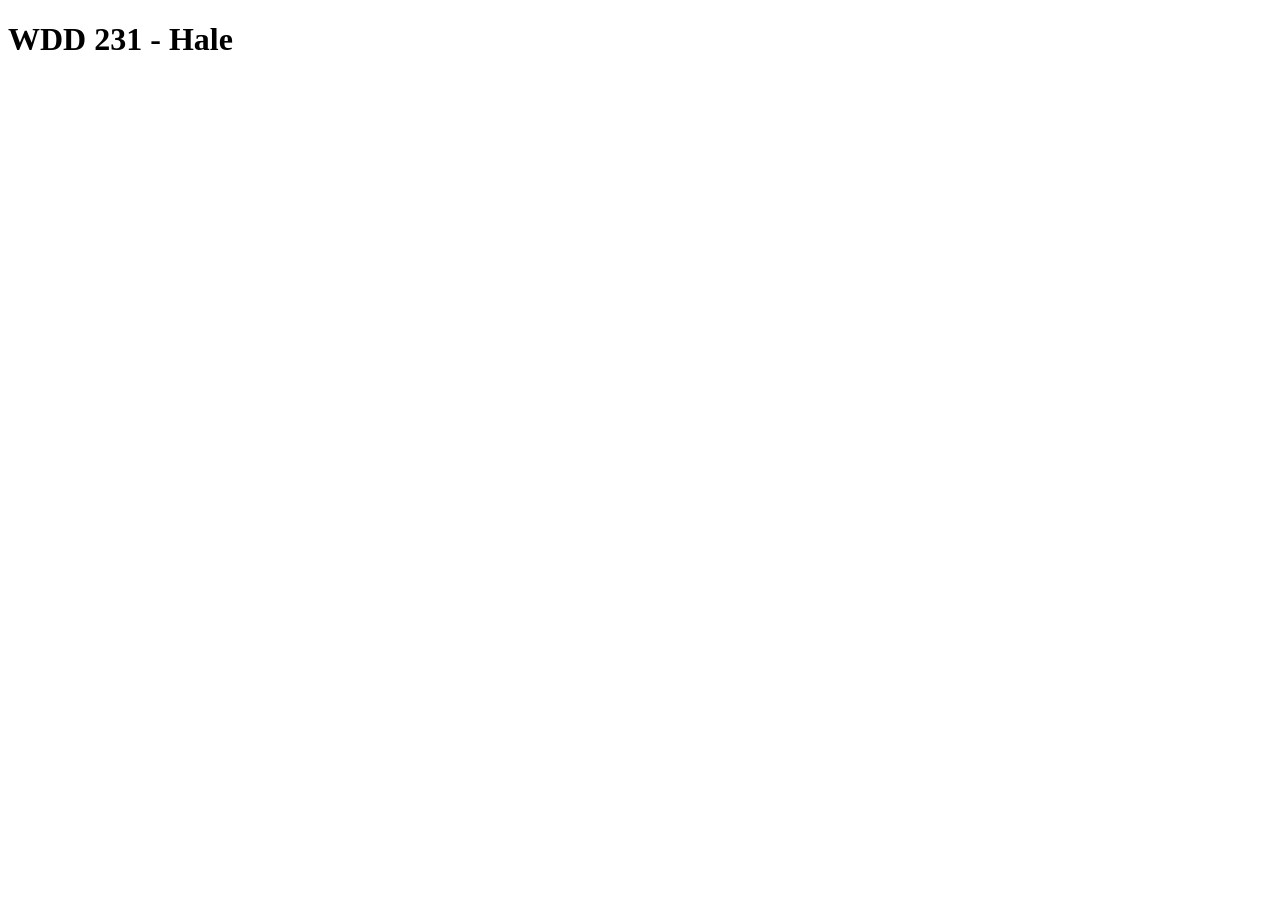
==== index.html @ 5cfc6251 "initial commit" ====
<!DOCTYPE html>
<html lang="en">
<head>
    <meta charset="UTF-8">
    <meta name="viewport" content="width=device-width, initial-scale=1.0">
    <title>Document</title>
</head>
<body>
    <h1>WDD 231 - Hale</h1>
</body>
</html>
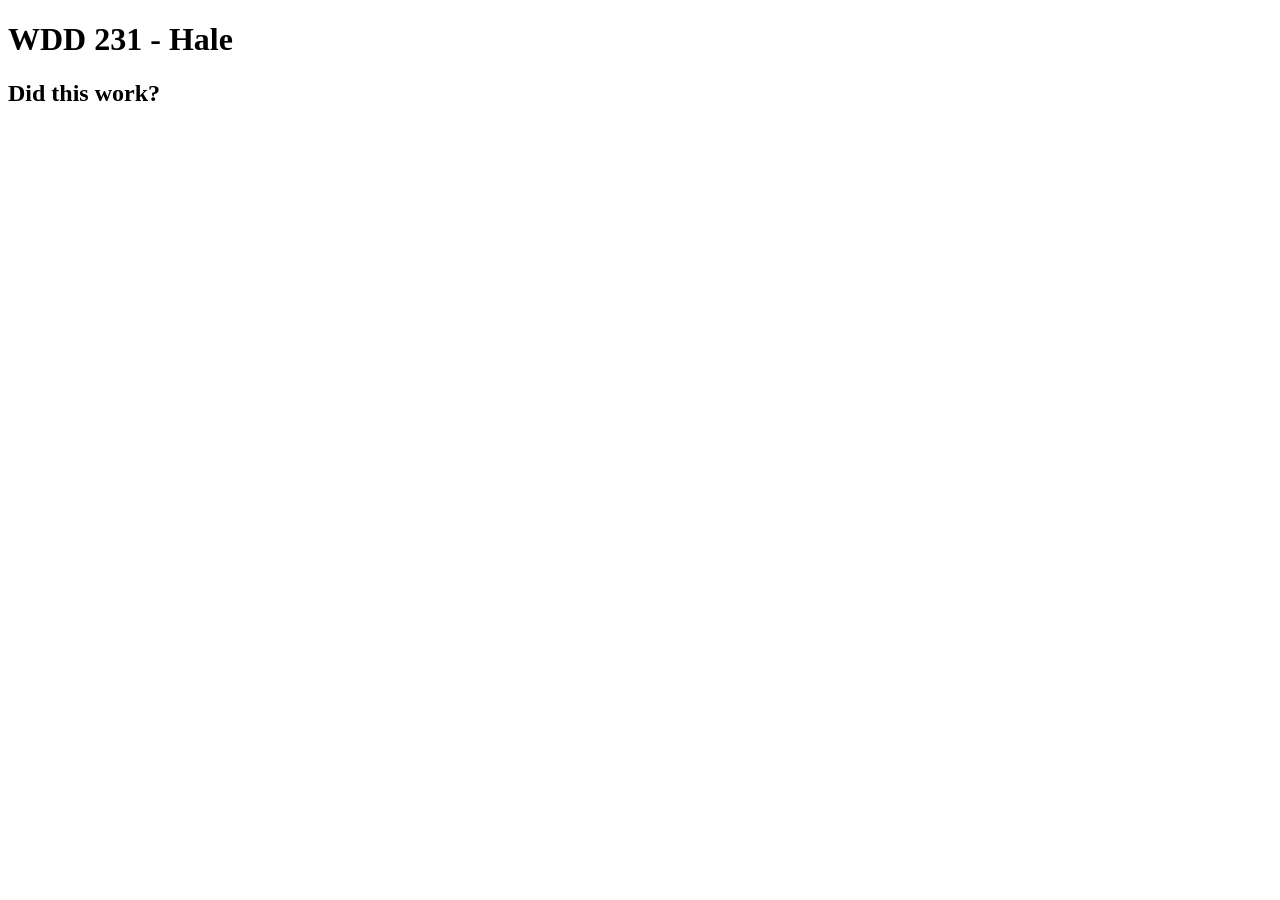
==== commit b6496d28: "@nd times the charm" ====
--- a/index.html
+++ b/index.html
@@ -7,5 +7,6 @@
 </head>
 <body>
     <h1>WDD 231 - Hale</h1>
+    <h2>Did this work?</h2>
 </body>
 </html>
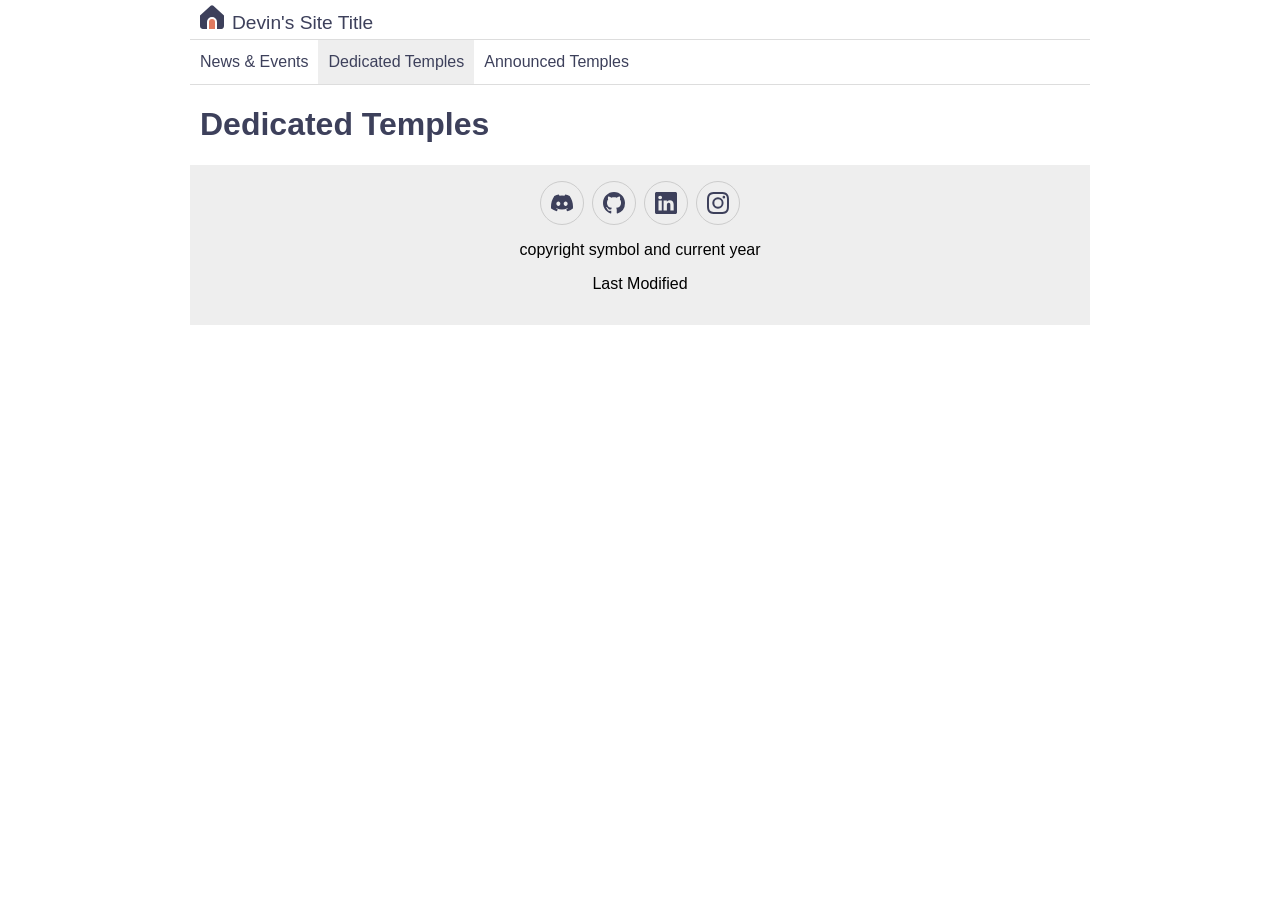
==== commit 1343ca38: "W01 Learning Activity" ====
--- a/index.html
+++ b/index.html
@@ -4,9 +4,38 @@
     <meta charset="UTF-8">
     <meta name="viewport" content="width=device-width, initial-scale=1.0">
     <title>Document</title>
+
+    <link rel="stylesheet" href="styles/normalize.css">
+    <link rel="stylesheet" href="styles/base.css">
+    <link rel="stylesheet" href="styles/larger.css">
 </head>
 <body>
-    <h1>WDD 231 - Hale</h1>
-    <h2>Did this work?</h2>
+    <header>
+        <img src="images/home.svg" alt="Site Logo" width="512" height="512">
+        <span>Devin's Site Title</span>
+        <button id="ham-btn" class="hamburger"></button>
+    </header>
+    <nav id="nav-bar" class="navigation">
+        <ul>
+            <li><a href="#">News &amp; Events</a></li>
+            <li class="current"><a href="#">Dedicated Temples</a></li>
+            <li><a href="#">Announced Temples</a></li>
+        </ul>
+    </nav>
+    <main>
+        <h1>Dedicated Temples</h1>
+    </main>
+    <footer>
+        <div class="social">
+            <a href="https://discord.com/" target="_blank"><img src="images/discord.svg" alt="Discord" width="16" height="16"></a>
+            <a href="https://github.com/xylthien/" target="_blank"><img src="images/github.svg" alt="Github" width="16" height="16"></a>
+            <a href="https://www.linkedin.com/in/devin-hale-5644171a1/" target="_blank"><img src="images/linkedin.svg" alt="Linked In" width="16" height="16"></a>
+            <a href="https://www.instagram.com/xylthien456/" target="_blank"><img src="images/instagram.svg" alt="Twitter" width="16" height="16"></a>
+        </div>
+
+        <p>copyright symbol and current year</p>
+        <p>Last Modified</p>
+    </footer>
+    <script src="scripts/navigation.js"></script>
 </body>
 </html>
--- a/styles/base.css
+++ b/styles/base.css
@@ -0,0 +1,123 @@
+/*---------- COLOR SCHEME ----------
+terra cotta #E07A5F
+deep slate blue #3d405b
+*/
+
+/********************* SITE WIDE *********************/
+* {
+    font-family: "Josefin Sans", sans-serif;
+    box-sizing: border-box;
+}
+
+h1 {
+    margin-left: 10px;
+    color: #3d405b;
+}
+
+/********************* HEADER *********************/
+header {
+    display: grid;
+    grid-template-columns: 24px auto 44px;
+    padding: 5px 0 5px 10px;
+    align-items: end;
+    border-bottom: solid 1px #DDD;
+    column-gap: 8px;
+}
+
+header img {
+    display: block;
+    width: 100%;
+    height: auto;
+    padding-bottom: 5px;
+}
+
+header span {
+    font-size: 1.2rem;
+    color: #3d405b;
+}
+
+/********************* NAVIGATION *********************/
+.navigation {
+    display: none;
+}
+
+.navigation.show {
+    display: block;
+}
+
+.navigation ul {
+    list-style-type: none;
+    margin: 0;
+    padding: 0;
+}
+
+.navigation a {
+    display: block;
+    padding: .8rem 10px;
+    color: #3d405b;
+    text-decoration: none;
+    border-bottom: solid 1px #ddd;
+}
+
+.navigation li.current {
+    background-color: #eee;
+}
+
+.navigation a:hover {
+    background-color: #E07A5F;
+}
+
+
+
+
+
+
+
+/********************* HAMBURGER *********************/
+.hamburger {
+    background: none;
+    border: none;
+    color: #3d405b;
+    cursor: pointer;
+    font-family: Verdana, Geneva, Tahoma, sans-serif;
+}
+
+.hamburger::before {
+    content: "\2630";
+}
+
+.hamburger.show::before {
+    content: "\00D7";
+}
+
+/********************* FOOTER *********************/
+footer {
+    background-color: #eee;
+    padding: 1rem 10px;
+    text-align: center;
+}
+
+.social {
+    display: flex;
+    justify-content: center;
+    column-gap: 8px;
+}
+
+.social a {
+    display: flex;
+    justify-content: center;
+    align-items: center;
+    width: 44px;
+    height: 44px;
+    border: #ccc solid 1px;
+    border-radius: 22px;
+}
+
+.social img {
+    width: 22px;
+    height: 22px;
+}
+
+.social a:hover {
+    background-color: #ddd;
+}
--- a/styles/larger.css
+++ b/styles/larger.css
@@ -0,0 +1,29 @@
+@media only screen and (min-width: 38rem) {
+
+header, main, nav, footer {
+    max-width: 900px;
+    margin: 0 auto;
+}
+
+header {
+    grid-template-columns: 24px auto;
+}
+
+.hamburger {
+    display: none;
+}
+
+.navigation {
+    display: block;
+    border-bottom: solid 1px #ddd;
+}
+
+.navigation ul {
+    display: flex;
+}
+
+.navigation a {
+    border: none;
+}
+
+}
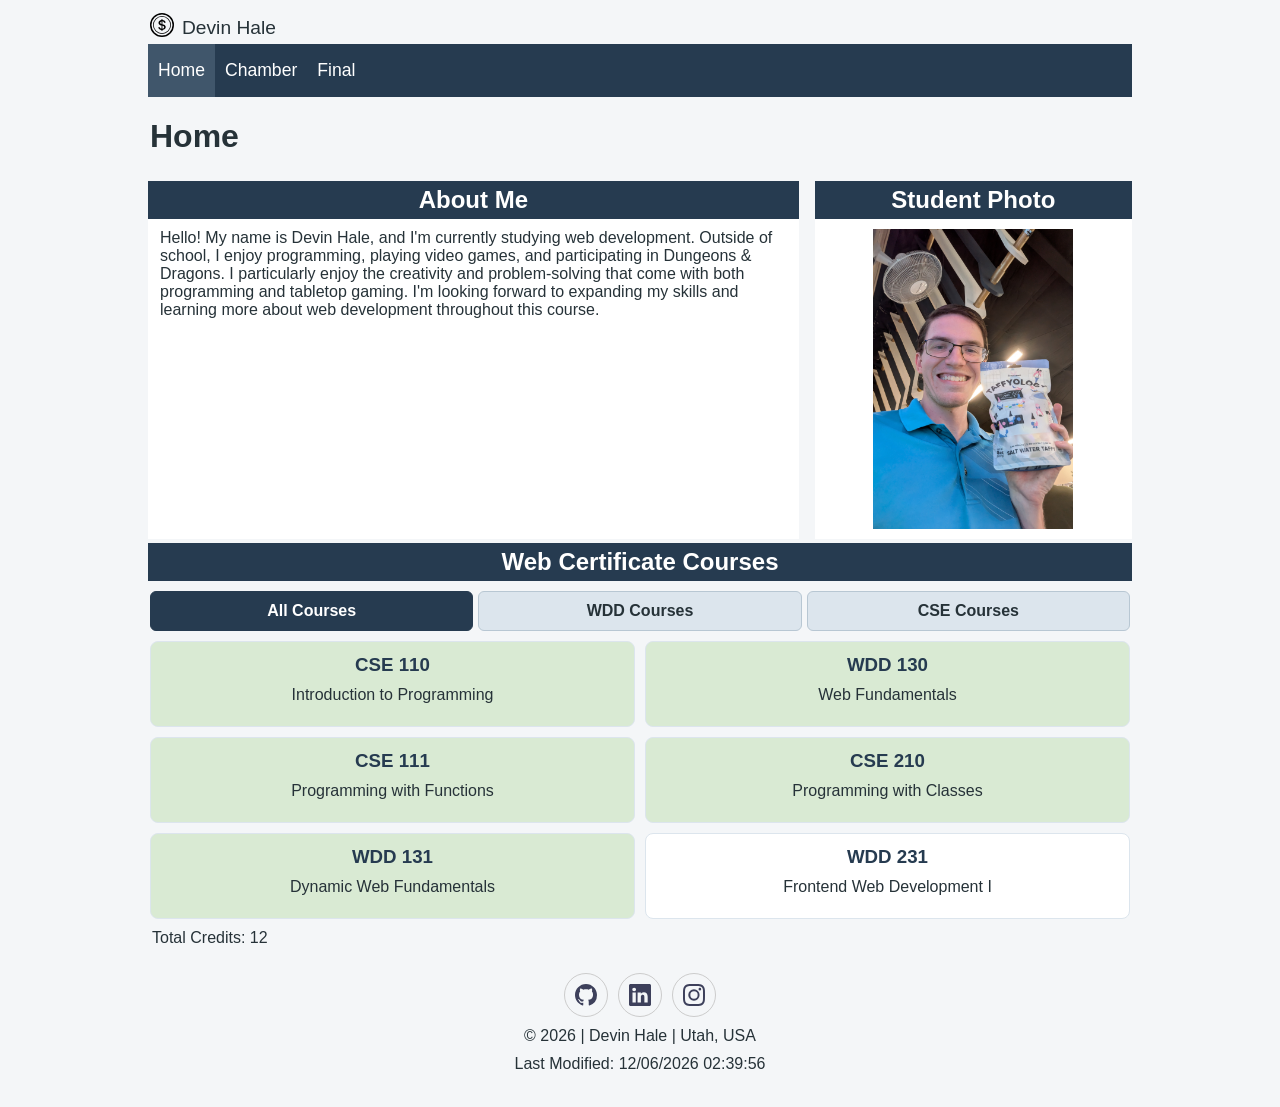
==== commit 4f1dc5e0: "W01 Assignment" ====
--- a/index.html
+++ b/index.html
@@ -3,39 +3,73 @@
 <head>
     <meta charset="UTF-8">
     <meta name="viewport" content="width=device-width, initial-scale=1.0">
-    <title>Document</title>
+    <title>WDD 231 | Index Page</title>
+    <meta name="description" content="Landing page for WDD 231 course-long assignment">
+    <meta name="author" content="Devin Hale">
+    
+    <link rel="stylesheet" href="styles/small.css">
+    <link rel="stylesheet" href="styles/larger.css">
 
-    <link rel="stylesheet" href="styles/normalize.css">
-    <link rel="stylesheet" href="styles/base.css">
-    <link rel="stylesheet" href="styles/larger.css">
+    <script src="scripts/course.js" defer></script>
+    <script src="scripts/date.js" defer></script>
+    <script src="scripts/navigation.js" defer></script>
 </head>
 <body>
     <header>
-        <img src="images/home.svg" alt="Site Logo" width="512" height="512">
-        <span>Devin's Site Title</span>
-        <button id="ham-btn" class="hamburger"></button>
+        <img src="images/coin.svg" alt="Site Logo" width="512" height="512">
+        <span>Devin Hale</span>
+        <button id="ham-btn" class="hamburger" aria-label="Open navigation" aria-expanded="false"></button>
     </header>
     <nav id="nav-bar" class="navigation">
         <ul>
-            <li><a href="#">News &amp; Events</a></li>
-            <li class="current"><a href="#">Dedicated Temples</a></li>
-            <li><a href="#">Announced Temples</a></li>
+            <li class="current"><a href="#" aria-current="page">Home</a></li>
+            <li><a href="#">Chamber</a></li>
+            <li><a href="#">Final</a></li>
         </ul>
     </nav>
     <main>
-        <h1>Dedicated Temples</h1>
+        <h1>Home</h1>
+        <div class="about">
+            <div>
+                <h2>About Me</h2>
+                <p>Hello! My name is Devin Hale, and I'm currently studying web development. Outside of school, I enjoy programming,
+                playing video games, and participating in Dungeons & Dragons. I particularly enjoy the creativity and problem-solving
+                that come with both programming and tabletop gaming. I'm looking forward to expanding my skills and learning more about
+                web development throughout this course.</p>
+            </div>
+            <div class="student-photo">
+                <h2>Student Photo</h2>
+                <img src="images/devin-hale.jpg" alt="Portrait of Devin Hale" class="selfie">
+            </div>
+        </div>
+
+        <div class="courses">
+            <h2>Web Certificate Courses</h2>
+            <div class="course-buttons">
+                <button id="all-courses">All Courses</button>
+                <button id="wdd-courses">WDD Courses</button>
+                <button id="cse-courses">CSE Courses</button>
+            </div>
+
+            <div id="course-list">
+
+            </div>
+
+            <p id="total-credits"></p>
+        </div>
     </main>
     <footer>
         <div class="social">
-            <a href="https://discord.com/" target="_blank"><img src="images/discord.svg" alt="Discord" width="16" height="16"></a>
-            <a href="https://github.com/xylthien/" target="_blank"><img src="images/github.svg" alt="Github" width="16" height="16"></a>
-            <a href="https://www.linkedin.com/in/devin-hale-5644171a1/" target="_blank"><img src="images/linkedin.svg" alt="Linked In" width="16" height="16"></a>
-            <a href="https://www.instagram.com/xylthien456/" target="_blank"><img src="images/instagram.svg" alt="Twitter" width="16" height="16"></a>
+            <a href="https://github.com/xylthien/" target="_blank"><img src="images/github.svg" alt="Github" width="16"
+                    height="16"></a>
+            <a href="https://www.linkedin.com/in/devin-hale-5644171a1/" target="_blank"><img src="images/linkedin.svg"
+                    alt="Linked In" width="16" height="16"></a>
+            <a href="https://www.instagram.com/xylthien456/" target="_blank"><img src="images/instagram.svg" alt="Instagram"
+                    width="16" height="16"></a>
         </div>
-
-        <p>copyright symbol and current year</p>
-        <p>Last Modified</p>
+        
+        <p>&copy; <span id="currentYear"></span> | Devin Hale | Utah, USA</p>
+        <p>Last Modified: <span id="lastModified"></span></p>
     </footer>
-    <script src="scripts/navigation.js"></script>
 </body>
 </html>
--- a/styles/small.css
+++ b/styles/small.css
@@ -0,0 +1,225 @@
+/********************* COLOR SCHEME *********************/
+:root {
+    --primary-color: #263B50;
+    --background-color: #F4F6F8;
+    --surface-color: #FFFFFF;
+    --secondary-color: #DCE5ED;
+    --text-color: #263238;
+}
+
+/********************* SITE WIDE *********************/
+* {
+    font-family: Verdana, Geneva, Tahoma, sans-serif;
+    box-sizing: border-box;
+}
+
+body {
+    background-color: var(--background-color);
+    color: var(--text-color);
+}
+
+h1 {
+    margin-left: 10px;
+}
+
+h2 {
+    background-color: var(--primary-color);
+    color: var(--surface-color);
+    padding: 0;
+    margin: 0;
+    text-align: center;
+    padding: 5px 0;
+}
+
+p {
+    margin: 10px 12px
+}
+
+/********************* HEADER *********************/
+header {
+    display: grid;
+    grid-template-columns: 24px auto 44px;
+    padding: 5px 0 5px 10px;
+    align-items: end;
+    column-gap: 8px;
+}
+
+header img {
+    display: block;
+    width: 100%;
+    height: auto;
+    padding-bottom: 2px;
+}
+
+header span {
+    font-size: 1.2rem;
+}
+/********************* HAMBURGER *********************/
+.hamburger {
+    background: none;
+    border: none;
+    cursor: pointer;
+    font-family: Verdana, Geneva, Tahoma, sans-serif;
+    font-size: 1.2rem;
+    width: 44px;
+    height: 44px;
+}
+
+.hamburger::before {
+    content: "\2630";
+}
+
+.hamburger.show::before {
+    content: "\00D7";
+}
+
+/********************* NAVIGATION *********************/
+.navigation ul {
+    list-style-type: none;
+    margin: 0;
+    padding: 0;
+}
+
+.navigation a {
+    display: block;
+    padding: 1rem 10px;
+    text-decoration: none;
+    color: white;
+    font-size: 1.1rem;
+}
+
+.navigation {
+    display: none;
+    background-color: var(--primary-color);
+    margin: 0 10px;
+}
+
+.navigation.show {
+    display: block;
+}
+
+.navigation li.current {
+    background-color: #40566B;
+}
+
+.navigation a:hover {
+    background-color: #40566B;
+    text-decoration: underline;
+}
+
+/********************* ABOUT *********************/
+.about {
+    display: grid;
+    grid-template-columns: 1fr;
+}
+
+.about div {
+    background-color: var(--surface-color);
+    margin: 4px 8px;
+}
+
+/********************* SELFIE IMAGE *********************/
+.student-photo {
+    display: grid;
+    grid-template-rows: auto 1fr;
+}
+
+.student-photo h2 {
+    width: 100%;
+}
+
+.selfie {
+    background-color: gray;
+    width: 200px;
+    height: 300px;
+    margin: 10px auto;
+    object-fit: cover;
+}
+
+/********************* COURSES *********************/
+.courses > h2 {
+    margin: 0 8px;
+}
+
+.course-buttons {
+    display: grid;
+    grid-template-columns: 1fr 1fr 1fr;
+    gap: 5px;
+    margin: 10px;
+}
+
+.course-buttons button {
+    padding: 10px;
+    cursor: pointer;
+    background-color: var(--secondary-color);
+    color: var(--text-color);
+    border: 1px solid #B8C7D3;
+    border-radius: 6px;
+    font-size: 1rem;
+    font-weight: bold;
+}
+
+.course-buttons button:hover {
+    background-color: #C5D3DF;
+}
+
+.course-buttons button.active {
+    background-color: var(--primary-color);
+    color: var(--surface-color);
+    border-color: var(--primary-color);
+}
+
+#course-list {
+    display: grid;
+    grid-template-columns: 1fr;
+    gap: 10px;
+    margin: 10px;
+}
+
+.course-card {
+    border: 1px solid #DCE5ED;
+    border-radius: 8px;
+    padding: 12px;
+    background-color: var(--surface-color);
+    text-align: center;
+}
+
+.course-card h3 {
+    margin: 0 0 10px;
+    color: var(--primary-color);
+}
+
+.course-card.completed {
+    background-color: #d9ead3;
+}
+
+/********************* FOOTER *********************/
+footer {
+    padding: 1rem 10px;
+    text-align: center;
+}
+
+.social {
+    display: flex;
+    justify-content: center;
+    column-gap: 10px;
+}
+
+.social a {
+    display: flex;
+    justify-content: center;
+    align-items: center;
+    width: 44px;
+    height: 44px;
+    border: 1px solid #ccc;
+    border-radius: 22px;
+}
+
+.social img {
+    width: 22px;
+    height: 22px;
+}
+
+.social a:hover {
+    background-color: #ddd;
+}
--- a/styles/larger.css
+++ b/styles/larger.css
@@ -1,29 +1,32 @@
-@media only screen and (min-width: 38rem) {
+@media only screen and (min-width: 38rem) {    
+    header, main, footer {
+        max-width: 1000px;
+        margin: 0 auto;
+    }
 
-header, main, nav, footer {
-    max-width: 900px;
-    margin: 0 auto;
-}
+    .navigation {
+        display: block;
+        max-width: 984px;
+        margin: 0 auto;
+    }
 
-header {
-    grid-template-columns: 24px auto;
-}
+    header {
+        grid-template-columns: 24px auto;
+    }
 
-.hamburger {
-    display: none;
-}
+    .hamburger {
+        display: none;
+    }
 
-.navigation {
-    display: block;
-    border-bottom: solid 1px #ddd;
-}
+    .navigation ul {
+        display: flex;
+    }
 
-.navigation ul {
-    display: flex;
-}
+    .about {
+        grid-template-columns: 2fr 1fr;
+    }
 
-.navigation a {
-    border: none;
-}
-
+    #course-list {
+        grid-template-columns: repeat(2, 1fr);
+    }
 }
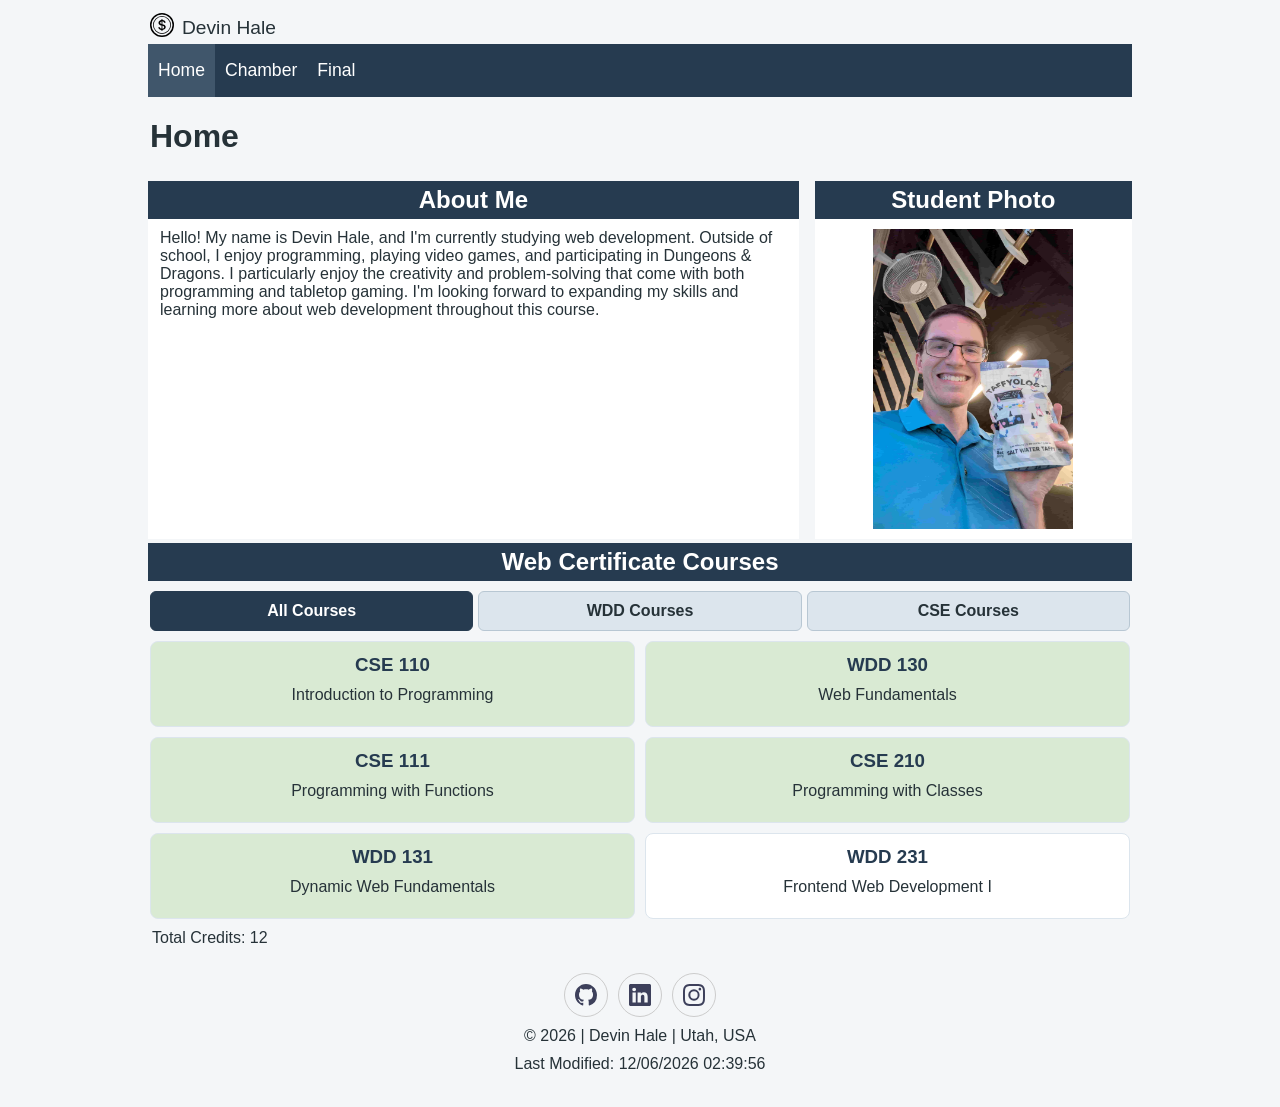
==== commit ddaf1940: "W01 Audit Changes" ====
--- a/index.html
+++ b/index.html
@@ -4,7 +4,7 @@
     <meta charset="UTF-8">
     <meta name="viewport" content="width=device-width, initial-scale=1.0">
     <title>WDD 231 | Index Page</title>
-    <meta name="description" content="Landing page for WDD 231 course-long assignment">
+    <meta name="description" content="The landing page for WDD 231 course-long assignment">
     <meta name="author" content="Devin Hale">
     
     <link rel="stylesheet" href="styles/small.css">
@@ -29,7 +29,7 @@
     </nav>
     <main>
         <h1>Home</h1>
-        <div class="about">
+        <section class="about">
             <div>
                 <h2>About Me</h2>
                 <p>Hello! My name is Devin Hale, and I'm currently studying web development. Outside of school, I enjoy programming,
@@ -37,13 +37,15 @@
                 that come with both programming and tabletop gaming. I'm looking forward to expanding my skills and learning more about
                 web development throughout this course.</p>
             </div>
-            <div class="student-photo">
-                <h2>Student Photo</h2>
-                <img src="images/devin-hale.jpg" alt="Portrait of Devin Hale" class="selfie">
-            </div>
-        </div>
+            <section>
+                <div class="student-photo">
+                    <h2>Student Photo</h2>
+                    <img src="images/devin-hale.jpg" alt="Portrait of Devin Hale" class="selfie">
+                </div>
+            </section>
+        </section>
 
-        <div class="courses">
+        <section class="courses">
             <h2>Web Certificate Courses</h2>
             <div class="course-buttons">
                 <button id="all-courses">All Courses</button>
@@ -56,7 +58,7 @@
             </div>
 
             <p id="total-credits"></p>
-        </div>
+        </section>
     </main>
     <footer>
         <div class="social">
--- a/styles/small.css
+++ b/styles/small.css
@@ -25,7 +25,6 @@
 h2 {
     background-color: var(--primary-color);
     color: var(--surface-color);
-    padding: 0;
     margin: 0;
     text-align: center;
     padding: 5px 0;
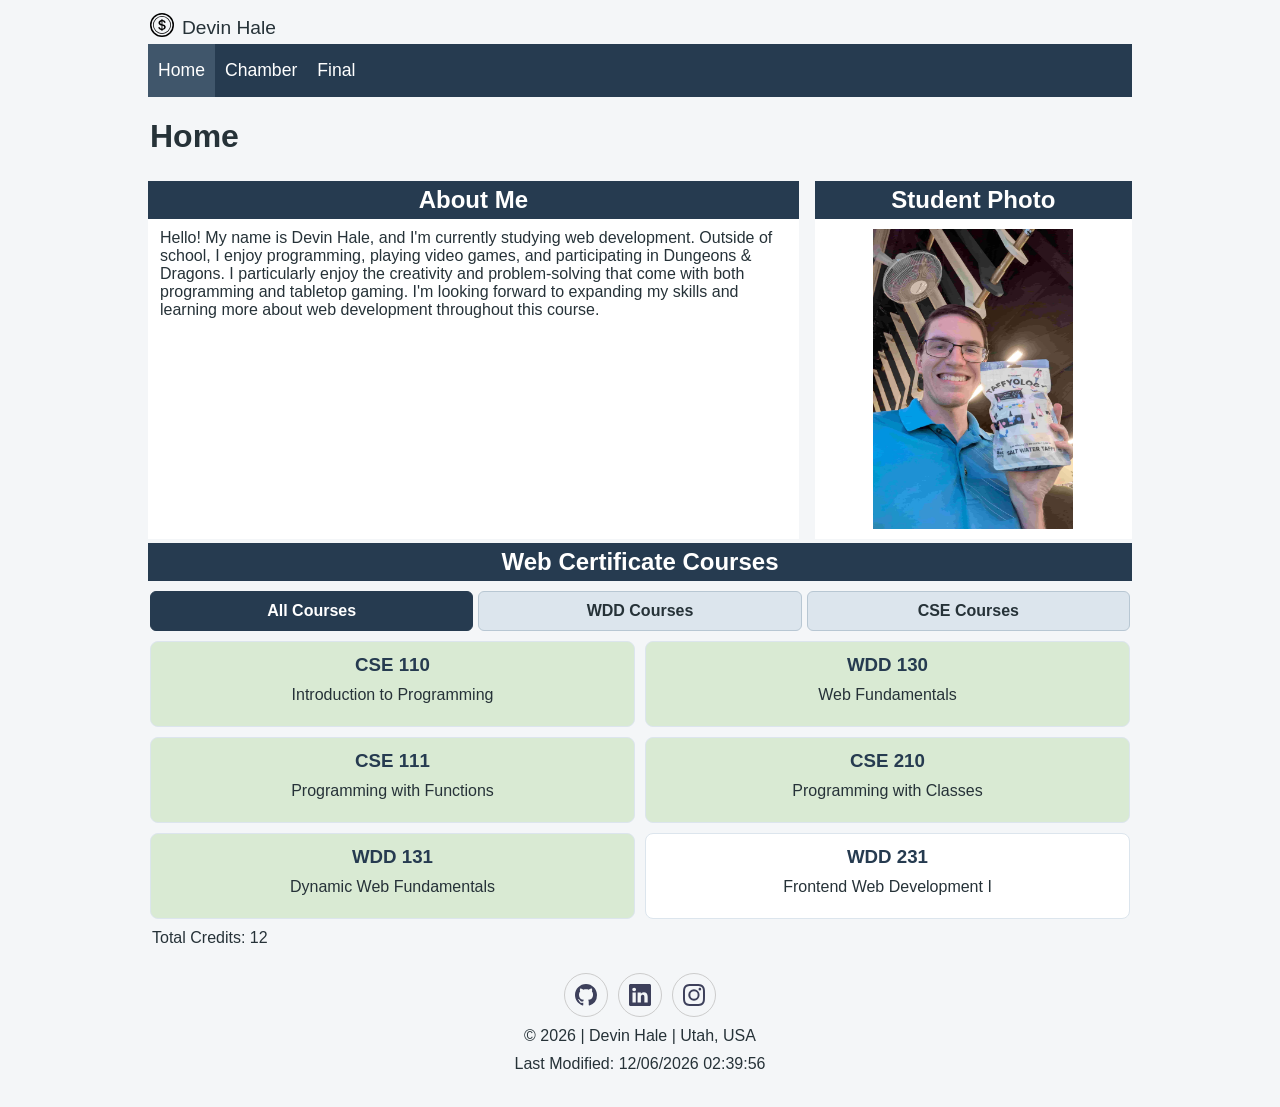
==== commit 46ddec47: "Social Media Meta" ====
--- a/index.html
+++ b/index.html
@@ -10,9 +10,22 @@
     <link rel="stylesheet" href="styles/small.css">
     <link rel="stylesheet" href="styles/larger.css">
 
+    <link rel="preconnect" href="https://fonts.googleapis.com">
+    <link rel="preconnect" href="https://fonts.gstatic.com" crossorigin>
+    <link
+        href="https://fonts.googleapis.com/css2?family=Cinzel:wght@400..900&family=Lora:ital,wght@0,400..700;1,400..700&family=Redaction+10:ital,wght@0,400;0,700;1,400&display=swap"
+        rel="stylesheet">
+
     <script src="scripts/course.js" defer></script>
     <script src="scripts/date.js" defer></script>
     <script src="scripts/navigation.js" defer></script>
+
+    <link rel="icon" href="images/favicon.ico">
+
+    <meta property="og:title" content="Index">
+    <meta property="og:description" content="Index landing page for WDD 231">
+    <meta property="og:image" content="">
+    <meta property="og:url" content="https://github.com/xylthien/wdd231/blob/main/index.html">
 </head>
 <body>
     <header>
